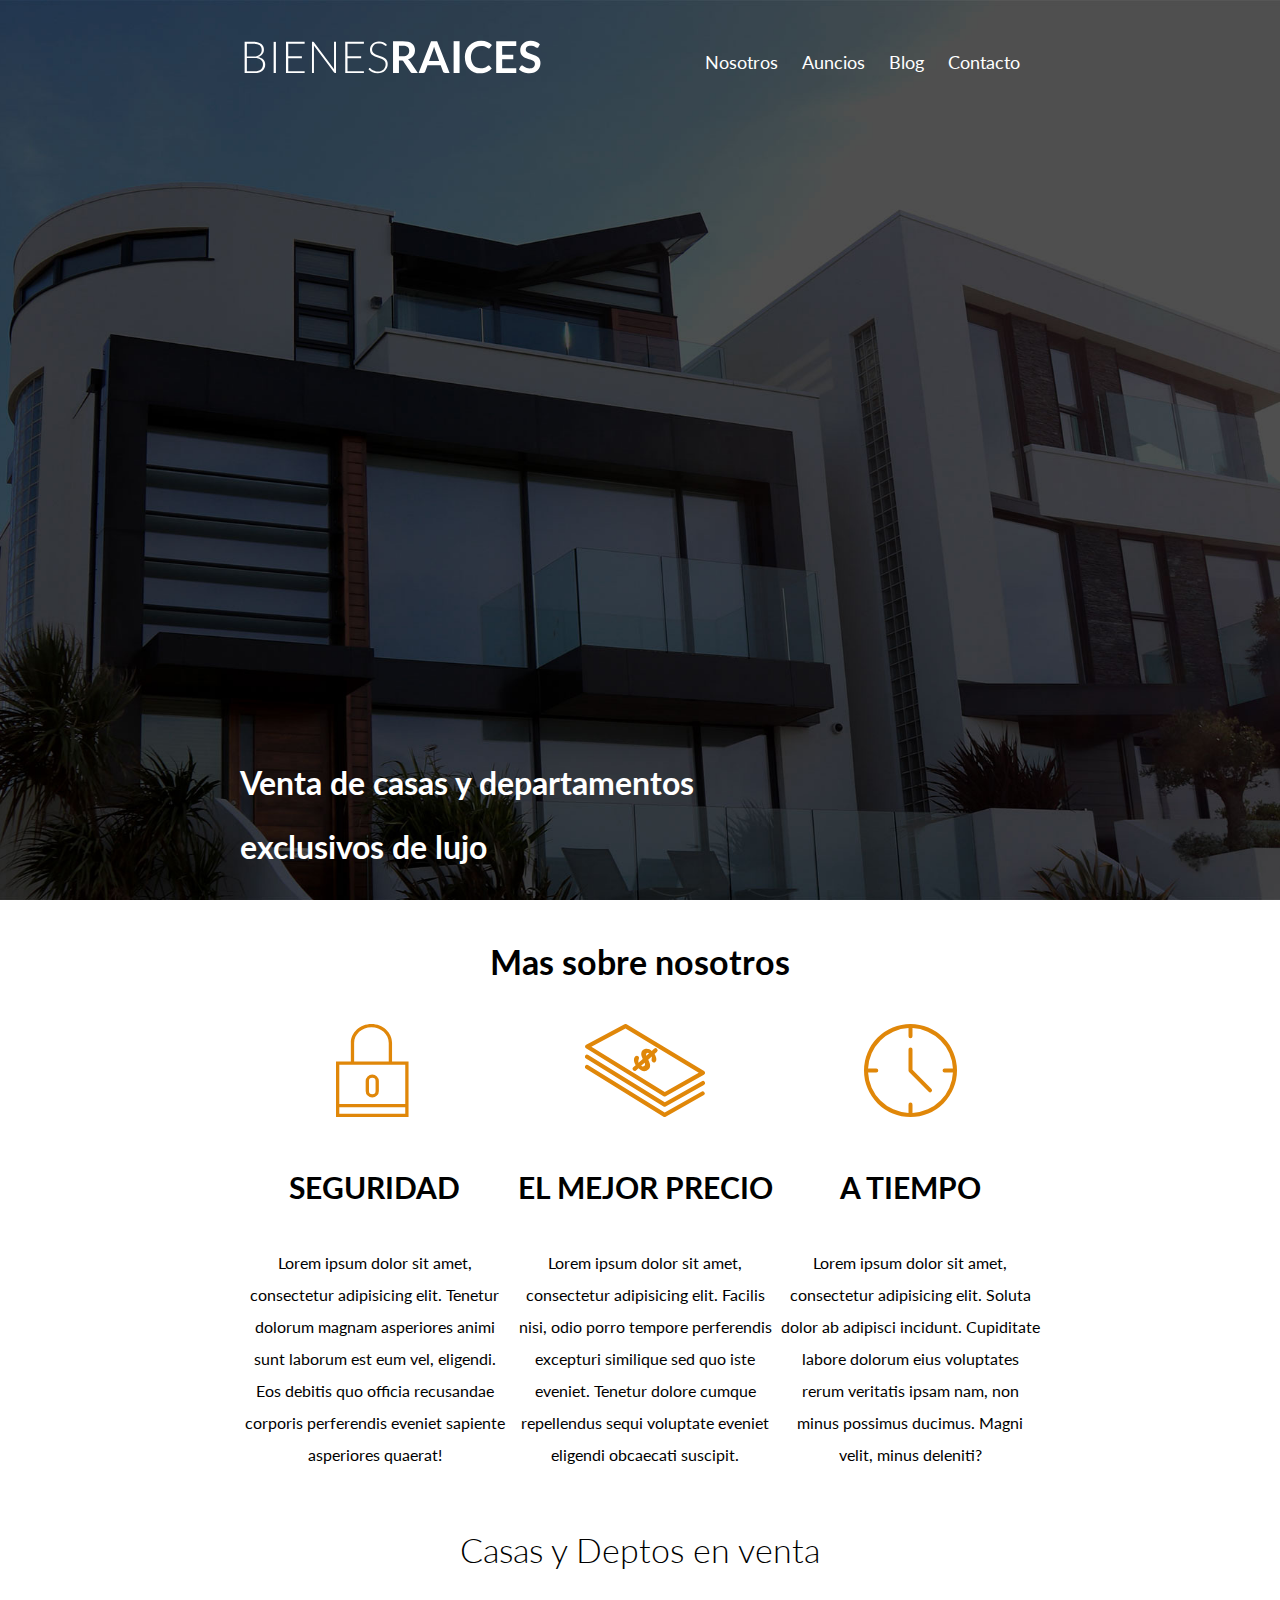
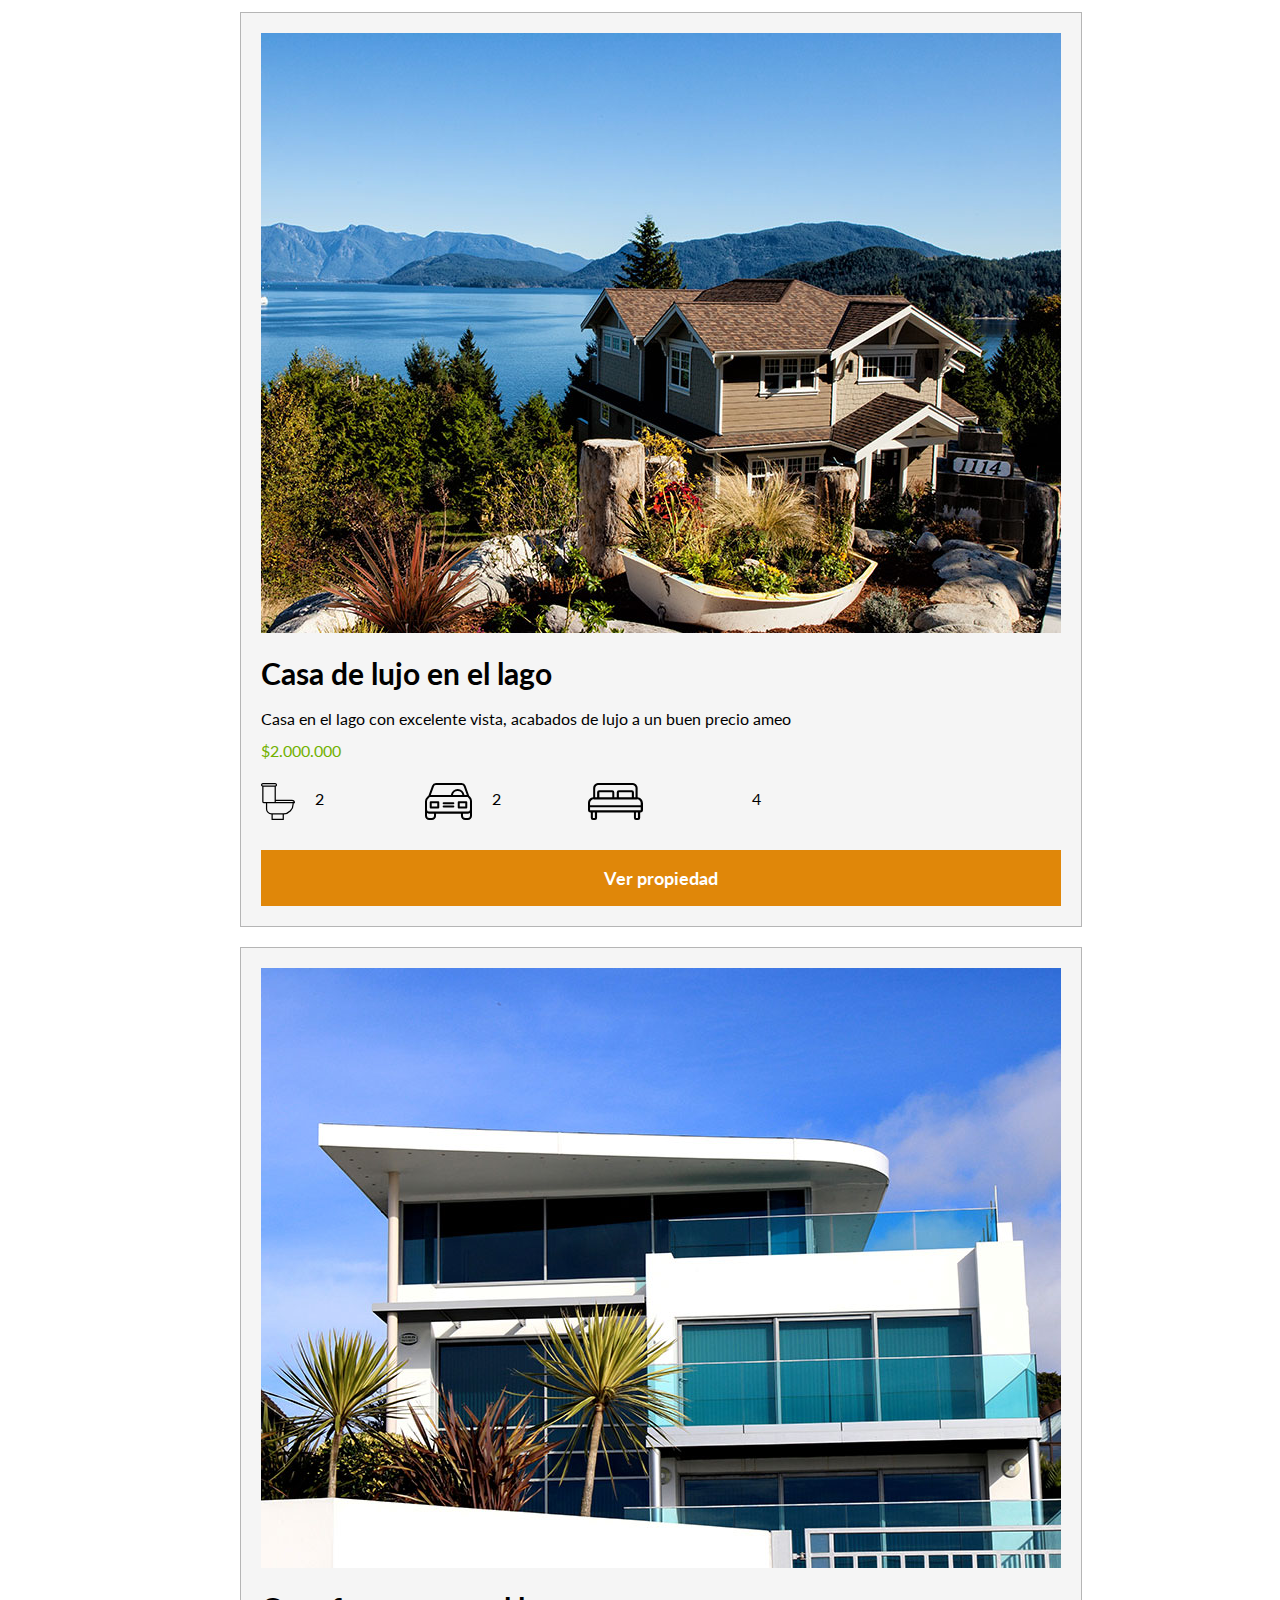
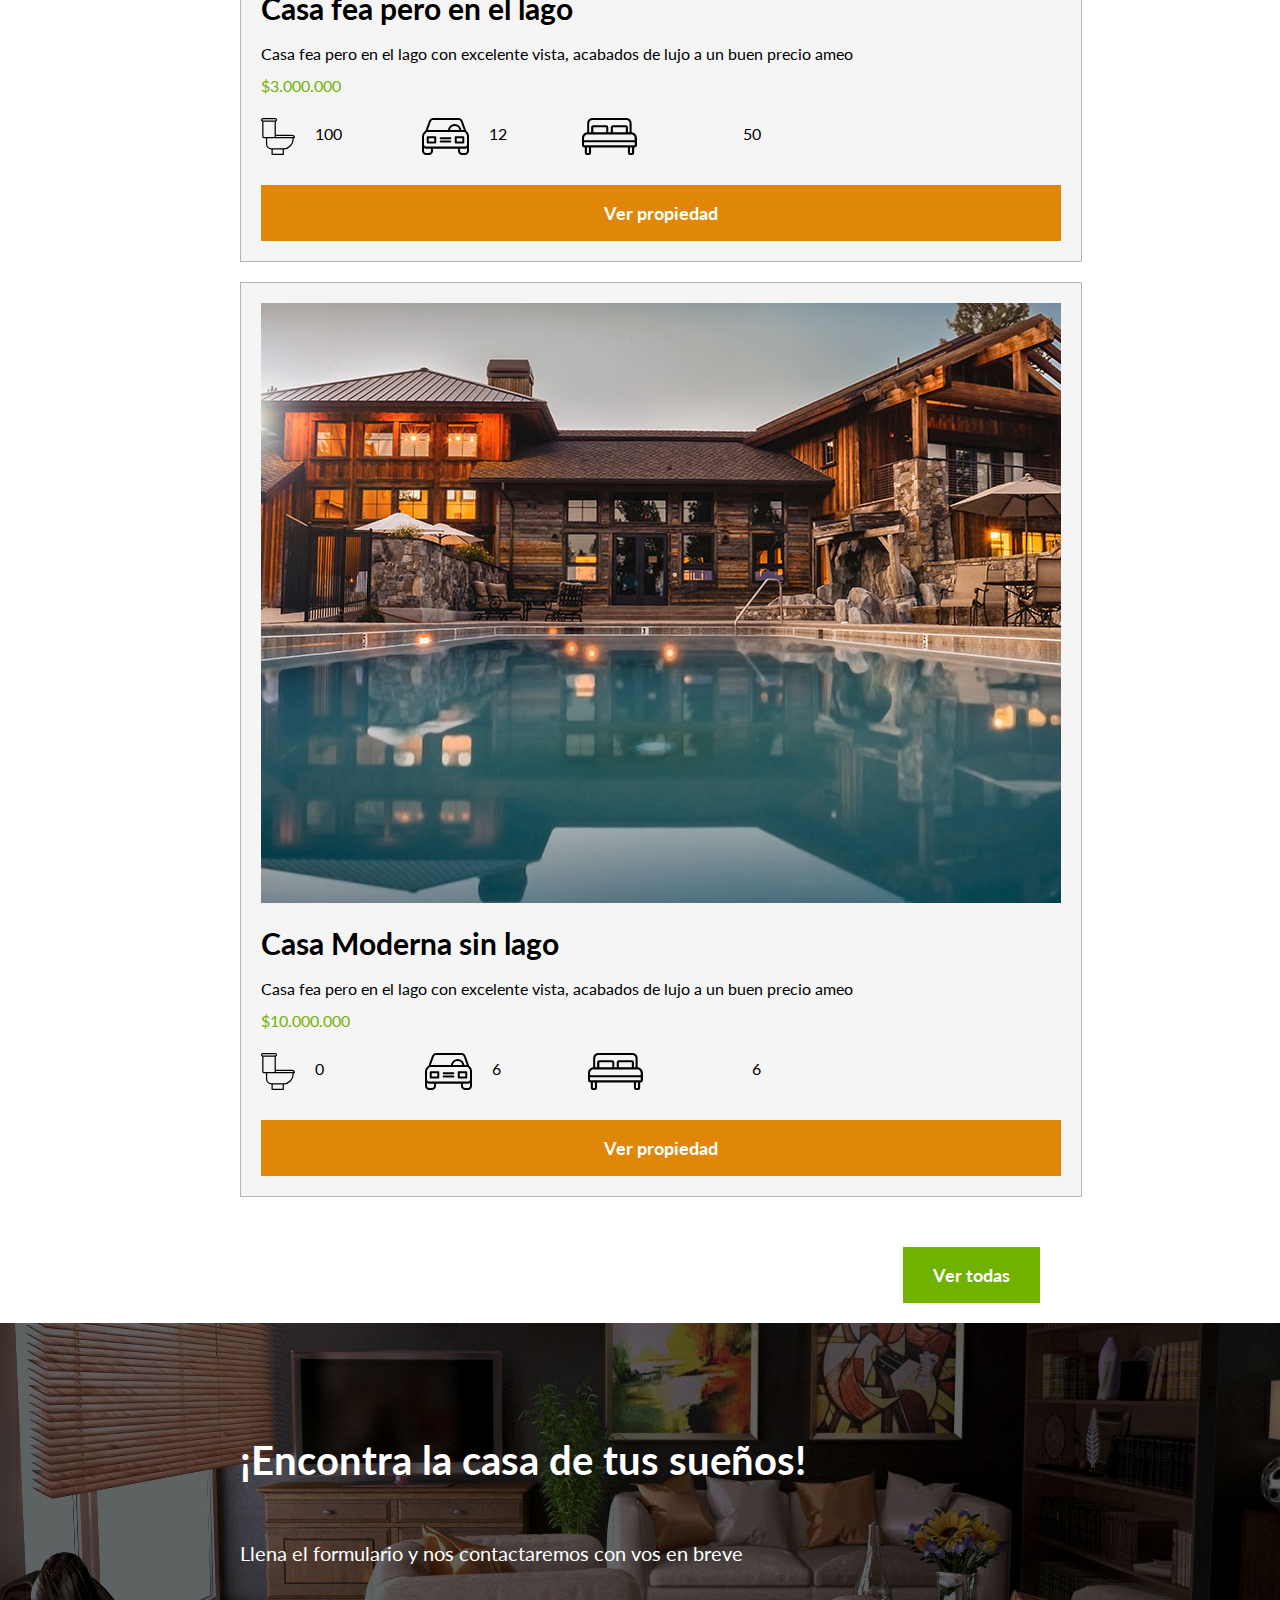
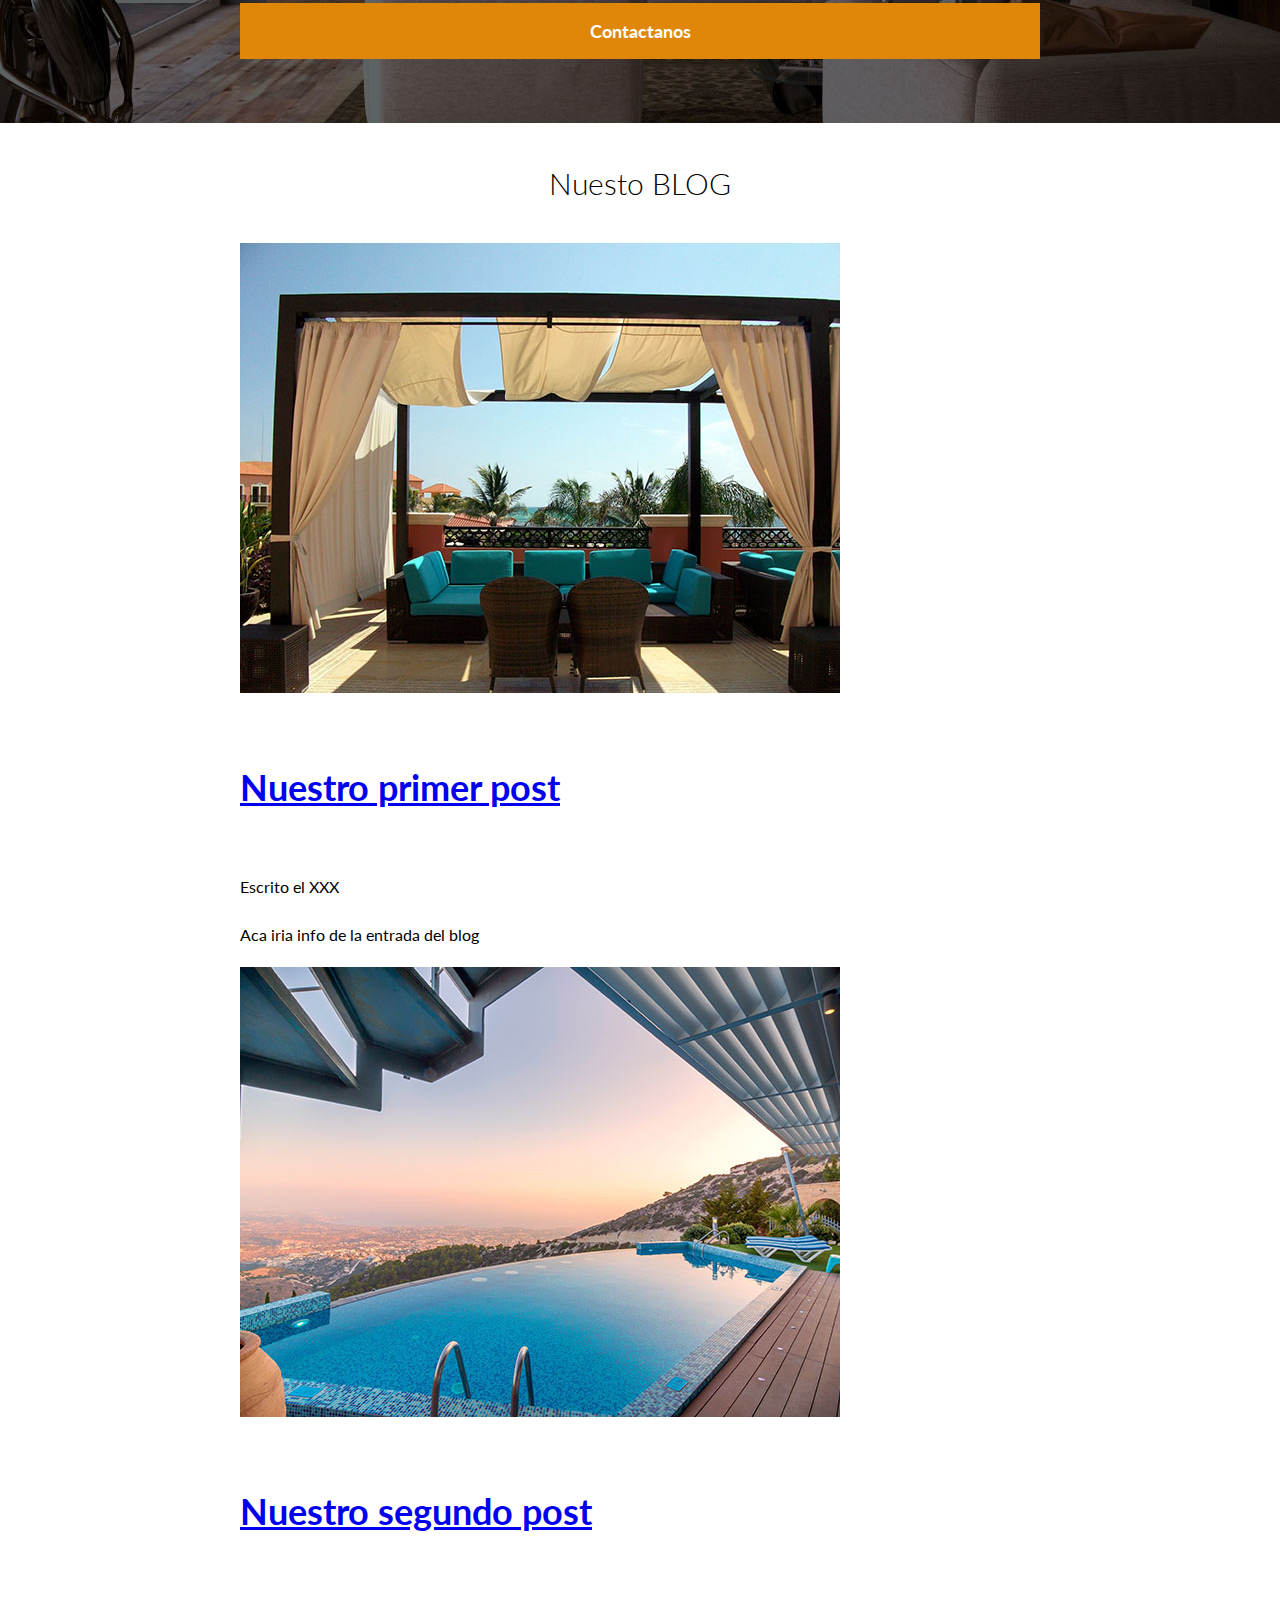
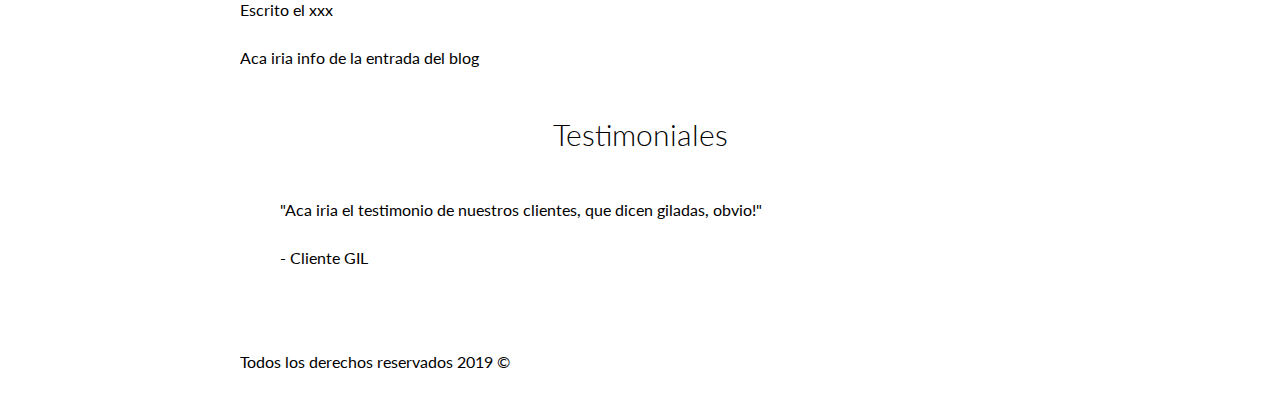
==== index.htm @ 0da09d4c "first commit" ====
<!DOCTYPE html>
<html lang="en" dir="ltr">

<head>
  <meta charset="utf-8">
  <title> Proyecto Bienes Raizes </title>
  <link href="https://fonts.googleapis.com/css?family=Lato:300,400,700,900&display=swap" rel="stylesheet">
  <link rel="stylesheet" href="CSS/style.css">
  <link rel="stylesheet" href="CSS/normalize.css">

</head>

<body>


  <header class="site-header1">

    <div class="contenedor contenido-header">
      <div class="barra">
        <a href="/index.htm">
          <img src="img/logo.svg" alt="Logotio de viene raices">
        </a>
        <Nav class="navegacion">
          <a target="_blank" href="Nosotros.htm">Nosotros</a>
          <a href="Anuncios.html">Auncios</a>
          <a href="Blog.html">Blog</a>
          <a href="Contacto.html">Contacto</a>
        </Nav>
      </div>
      <h1> Venta de casas y departamentos exclusivos de lujo</h1>
    </div>
  </header>

  <section class="section contenedor">
    <h2 class=".fw-300 centrar-texto">Mas sobre nosotros</h2>
    <div class="iconos-nosotros">
      <div class="icono">
        <img src="img/icono1.svg" alt="Icono Seguridad">
        <h3>Seguridad</h3>
        <p>Lorem ipsum dolor sit amet, consectetur adipisicing elit. Tenetur dolorum magnam asperiores animi sunt
          laborum
          est eum vel, eligendi. Eos debitis quo officia recusandae corporis perferendis eveniet sapiente asperiores
          quaerat!</p>
      </div>

      <div class="icono">
        <img src="img/icono2.svg" alt="Icono mejor precio">
        <h3>El mejor precio</h3>
        <p>Lorem ipsum dolor sit amet, consectetur adipisicing elit. Facilis nisi, odio porro tempore perferendis
          excepturi similique sed quo iste eveniet. Tenetur dolore cumque repellendus sequi voluptate eveniet eligendi
          obcaecati suscipit.</p>
      </div>

      <div class="icono">
        <img src="img/icono3.svg" alt="Icono a tiempo">
        <h3>A tiempo</h3>
        <p>Lorem ipsum dolor sit amet, consectetur adipisicing elit. Soluta dolor ab adipisci incidunt. Cupiditate
          labore
          dolorum eius voluptates rerum veritatis ipsam nam, non minus possimus ducimus. Magni velit, minus deleniti?
        </p>
      </div>
    </div>
  </section>

  <main class="section contenedor">

    <h2 class="fw-300 centrar-texto">Casas y Deptos en venta</h2>

    <div class="contenedor-anuncios">
      <div class="anuncio">
        <div class="contenido-anuncio">
          <img src="img/anuncio1.jpg" alt="Anuncio casa en el lago.">
          <h3>Casa de lujo en el lago</h3>
          <p>Casa en el lago con excelente vista, acabados de lujo a un buen precio ameo</p>
          <p class="precio">$2.000.000</p>

          <ul class="iconos-cactacteristicas">
            <li>
              <img src="img/icono_wc.svg" alt="Icono baño">
              <p>2</p>
            </li>

            <li>
              <img src="img/icono_estacionamiento.svg" alt="icono autos">
              <p>2</p>
            </li>

            <li>
              <img src="img/icono_dormitorio.svg" alt="icono dormi"></li>
            <p>4</p>
          </ul>

          <a href="anuncio.html" class="boton boton-amarillo d-block">Ver propiedad</a>
        </div>
      </div>


      <div class="anuncio">
        <div class="contenido-anuncio">
          <img src="img/anuncio2.jpg" alt="Anuncio casa fea en el lago.">
          <h3>Casa fea pero en el lago</h3>
          <p>Casa fea pero en el lago con excelente vista, acabados de lujo a un buen precio ameo</p>
          <p class="precio">$3.000.000</p>

          <ul class="iconos-cactacteristicas">
            <li>
              <img src="img/icono_wc.svg" alt="Icono baño">
              <p>100</p>
            </li>

            <li>
              <img src="img/icono_estacionamiento.svg" alt="icono autos">
              <p>12</p>
            </li>

            <li>
              <img src="img/icono_dormitorio.svg" alt="icono dormi"></li>
            <p>50</p>
          </ul>



          <a href="anuncio.html" class="boton boton-amarillo d-block">Ver propiedad</a>
        </div>
      </div>

      <div class="anuncio">
        <div class="contenido-anuncio">
          <img src="img/anuncio3.jpg" alt="Anuncio casa moderna">
          <h3>Casa Moderna sin lago</h3>
          <p>Casa fea pero en el lago con excelente vista, acabados de lujo a un buen precio ameo</p>
          <p class="precio">$10.000.000</p>

          <ul class="iconos-cactacteristicas">
            <li>
              <img src="img/icono_wc.svg" alt="Icono baño">
              <p>0</p>
            </li>

            <li>
              <img src="img/icono_estacionamiento.svg" alt="icono autos">
              <p>6</p>
            </li>

            <li>
              <img src="img/icono_dormitorio.svg" alt="icono dormi"></li>
            <p>6</p>
          </ul>

          <a href="anuncio.html" class="boton boton-amarillo d-block">Ver propiedad</a>
        </div>
      </div>

    </div>
    <div class="ver-todos">
      <a href="Anuncios.html" class="boton boton-verde">Ver todas</a>
    </div>
  </main>

  <section class="imagen-contacto">
    <div class="contenedor contenido-contacto">
      <h2>¡Encontra la casa de tus sueños!</h2>
      <p>Llena el formulario y nos contactaremos con vos en breve</p>
      <a href="contacto.html" class="boton boton-amarillo">Contactanos</a>
    </div>
  </section>

  <div class="seccion-inferior contenedor seccion">
    <Sec class="Blog">
      <h3 class="centrar-texto fw-300"> Nuesto BLOG</h3>
      <article class="entrada-blog">

        <div class="imagen">
          <img src=img/blog1.jpg alt="Entrada de blog">
        </div>

        <div class="texto-entrada">
          <a href="entrada.html">
            <h4> Nuestro primer post</h4>
          </a>
          <p>Escrito el <span>XXX</span></p>
          <p>Aca iria info de la entrada del blog</p>
        </div>

      </article>

      <article class="entrada-blog">

        <div class="imagen">
          <img src=img/blog2.jpg alt="Entrada de blog">
        </div>

        <div class="texto-entrada">
          <a href="entrada.html">
            <h4> Nuestro segundo post</h4>
          </a>
          <p>Escrito el <span>xxx</span></p>
          <p>Aca iria info de la entrada del blog</p>
        </div>

      </article>


    </sec>

    <section class="testimoniales">
      <h3 class="centrar-texto fw-300">Testimoniales</h3>

      <div class="testimonial">
        <blockquote>
          "Aca iria el testimonio de nuestros clientes, que dicen giladas, obvio!"
          </bock>

          <p>- Cliente GIL</p>
      </div>
    </section>

  </div>

  <footer class="site-footer section">

    <div class="contenedor contenedor-footer">

      <nav class="navegacion">
        <a target="_blank" href="Nosotros.htm">Nosotros</a>
        <a href="Anuncios.htl">Auncios</a>
        <a href="Blog.htm">Blog</a>
        <a href="Contacto.htm">Contacto</a>
      </Na>

      <p class="copyrigth">Todos los derechos reservados 2019 &copy; </p>

    </div>
  </footer>

</body>

</html>
---- CSS/style.css ----
html {
  font-size: 62.5%; /**Reset para rems **/
}




body { 
  font-family: 'Lato', sans-serif;
  font-size: 1.6rem;
  line-height: 2;

}


/** Globales **/

img {
  max-width: 100%;
}

.contenedor {
  width: 95%;
  max-width: 80rem;
  margin: auto;

}

h1 { 
  font-size: 3.8rem;
}

h2 {
  font-size: 3.4rem;
}

h3 {
  font-size: 3rem;
}

h4 {
  font-size: 3.6rem;
}

/** Utilidades **/


.section {
  margin-top: 2rem;
  margin-bottom: 2rem;
}

.fw-300 {
  font-weight: 300;
}

.centrar-texto {
  text-align: center;
}

.d-block{
  display: block!important;
}

.contenido-centrado {
  max-width: 800px;
}

/** Botones **/

.boton {
  color: white;
  font-weight: 700;
  text-decoration: none;
  font-size: 1.8rem;
  padding: 1rem 3rem;
  margin-top: 3rem;
  display: inline-block;
  text-align: center;
  display: flex;
  justify-content: flex-end;
  border: none;
}

.boton:hover {
  cursor: pointer;
}

.boton-amarillo {
  background-color: #E08709;
  display: block;
}

.boton-verde {
  background-color: #71b100;
}


/*Header*/

.site-header {
  background-color: #333333;
  padding: 1rem 0 3rem 0;
}

.site-header1 {
  background-image: url(../img/header.jpg);
  background-position: center center;
  background-size: cover;
  height: 100vh;
  min-height: 60rem;
}

.contenido-header {
  height: 100%;
  display: flex;
  flex-direction: column;
  justify-content: space-between;
  
}

.contenido-header h1 {
  color: white;
  max-width: 60rem;
  line-height: 2;
  }

.barra{
  display: flex;
  justify-content: space-between;
  padding-top: 3rem;
  align-items: center;
}

/** Navegacion **/

.navegacion a {

  color: white;
  text-decoration: none;  
  font-size: 1.8rem;
  margin-right: 2rem;
}

.navegacion a:hover {
    color: #71b100;
}

/** Iconos nosotros **/

.encabezado-nosotros {
  font-weight: 300;
  text-align: center;
}

.iconos-nosotros {
  display: flex;
  justify-content: space-between; 
}

.icono {
  flex-basis: clalc(33.3% - 1rem);
  text-align: center;
}

.icono h3 {
text-transform: uppercase;
}

/** Anuncios **/

.contenedor-anuncios { 
  display: flex;
  justify-content: space-between;
  flex-wrap: wrap;
}

.anuncio {
  flex: 0 0 calc (33.3% - 1rem);
  flex-grow: 0;
  flex-shrink: 0;
  flex-basis: calc (33.3% - 1rem);
  border: 1px solid #b5b5b5;
  background-color: #f5f5f5;
  margin-bottom: 2rem;
}

.contenido-anuncio {
  padding: 2rem;
}

.contenido-anuncio h3, 
.contenido-anuncio p {
  margin: 0; 
}

.precio {
  color: #71b100;
  font-weight: 400; 
}

.ver-todos { 
  display: flex;
  justify-content: flex-end;
}

.iconos-cactacteristicas {
  list-style: none;
  padding: 0;
  display: flex;
  justify-content: space-between;
  flex: 1;
  max-width: 500px;
}

.iconos-cactacteristicas li {
  flex: 1  ;
  display: flex;  
}

.iconos-cactacteristicas li img {
  margin-right: 2rem;
}

/** Contacto home **/

.imagen-contacto {
  background-image: url(../img/encuentra.jpg);
  background-position: center;
  background-size: center;
  height: 40rem;
  display: flex;
  align-items: center;
}

.contenido-contacto {
  flex: 1;
  color: white;
}

.contenido-contacto h2 {
  font-size: 4rem;
}
.contenido-contacto p {
  font-size: 2rem;


/** Seccion inferior **/

.seccion-inferior {
  display: flex;
  justify-content: space-between;
}

.seccion-inferior .blog {
  flex-basis: 60%

}

.seccion-inferior .testimoniales {
  flex-basis: calc(40% - 2rem)
}

.entrada-blog {
  display: flex;
  justify-content: space-between;
  margin-bottom: 2rem;
}

.entrada-blog .imagen {
  flex-basis: 40%;
} 

.entrada-blog .texto-entrada {
  flex-basis: calc(60% - 3rem)
}

.texto-entrada h4 {
  margin: 0;
  line-height: 1.2;
}

.texto-entrada a {
  color: black;
  text-decoration: none;
}

.texto-entrada h4::after {
  content: "";
  display: block;
  width: 15rem;
  height: .5rem;
  background-color: #71b100;
  margin-top: 1rem;
}

.texto-entrada span {
  color: #E08709;
}


/** Testimoniales **/

.testimonial {
  background-color: #71b100;
  font-size: 1.5rem;
  padding: 1.5rem;
  color: #ffffff;
  border-radius: 2rem;
}

.testimonial p {
  text-align: right;
}

.testimonial blockquote::before {
  
}

.testimonial blockquote {
  position: relative;
  padding-left: 1rem;
}

/** Footer **/

.site-footer {
  background-color: #333333; 
  margin: 0;
}

.contenedor-footer {
  padding: 3rem 0;
  display: flex;
  justify-content: space-between;

}
.copyrigth {
  margin: 0;
  color: #ffffff;
}

/** INTERNAS **/

/** Contenido nosotros**/

.contenido-nosotros {
  display: grid;
  grid-template-columns: repeat(2, 1fr);
  grid-column-gap: 2rem;
}

.Texto-nosotros blockquote {
  font-weight: 900;
  font-size: 2rem;
  margin: 0;
  padding: 3rem 0;

}

/** Anuncios **/

.resumen-propiedad {
  display: flex;
  justify-content: space-between;
  align-content: center;
}

/** Contacto **/

.contacto p {
  font-size: 2rem;
  color: #4f4f4f;
  margin: 2rem 0 0 0;
}

.forma-contacto {
  max-width: 30rem;
  display: flex;
  justify-content: space-between;
  align-items: center
}

legend {
  font-size: 3rem;
  color: #4f4f4f;
}

label {
  font-weight: 700;
  text-transform: uppercase;
  display: block; 
}

input [type="radio"] {
  width: auto;
  margin: 0;
}

input:not([type="submit"]),
textarea, 
select {

padding: 1rem;
display: block;
width: 98%;
background-color: #e1e1e1;
margin-bottom: 2rem;
border: none;
border-radius: 1rem;
}

select {
  -webkit-appearance: none;
  appearance: none;
  width: 98%;
}

textarea {
  height: 20rem;
}
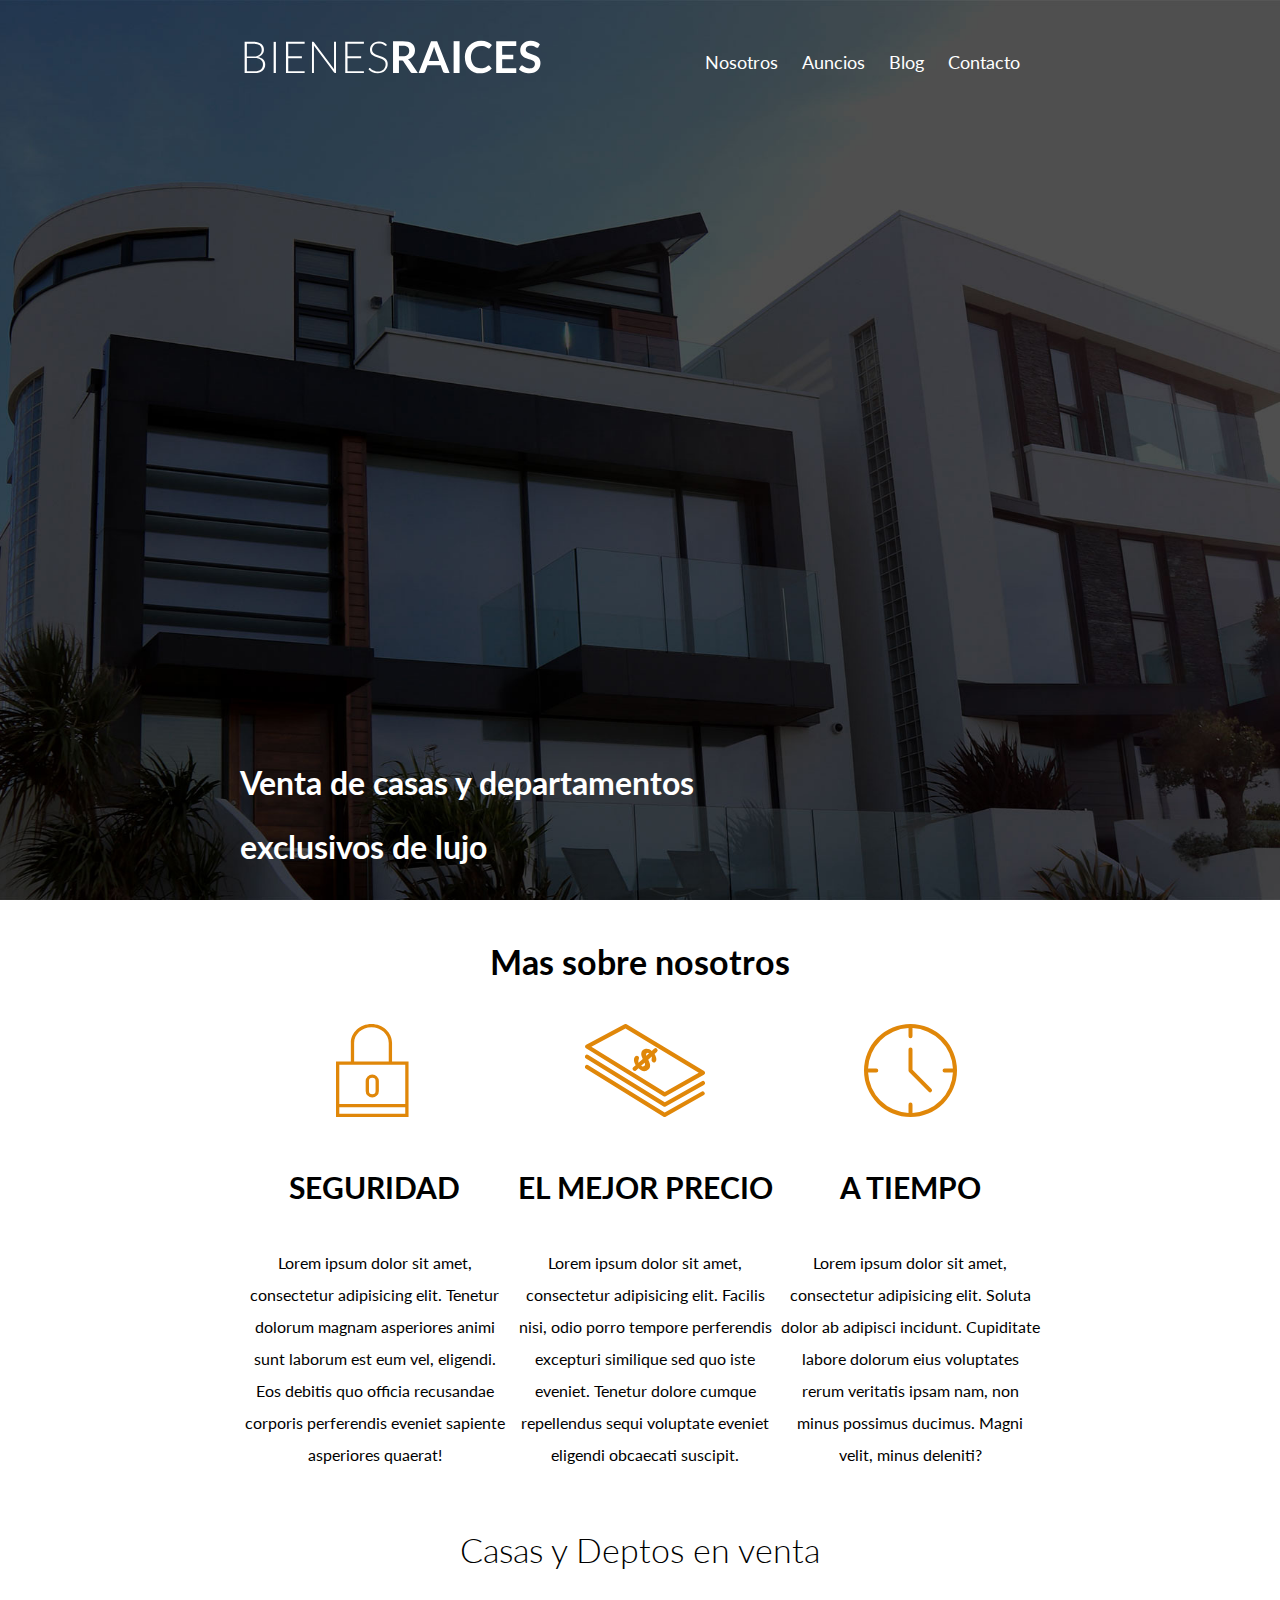
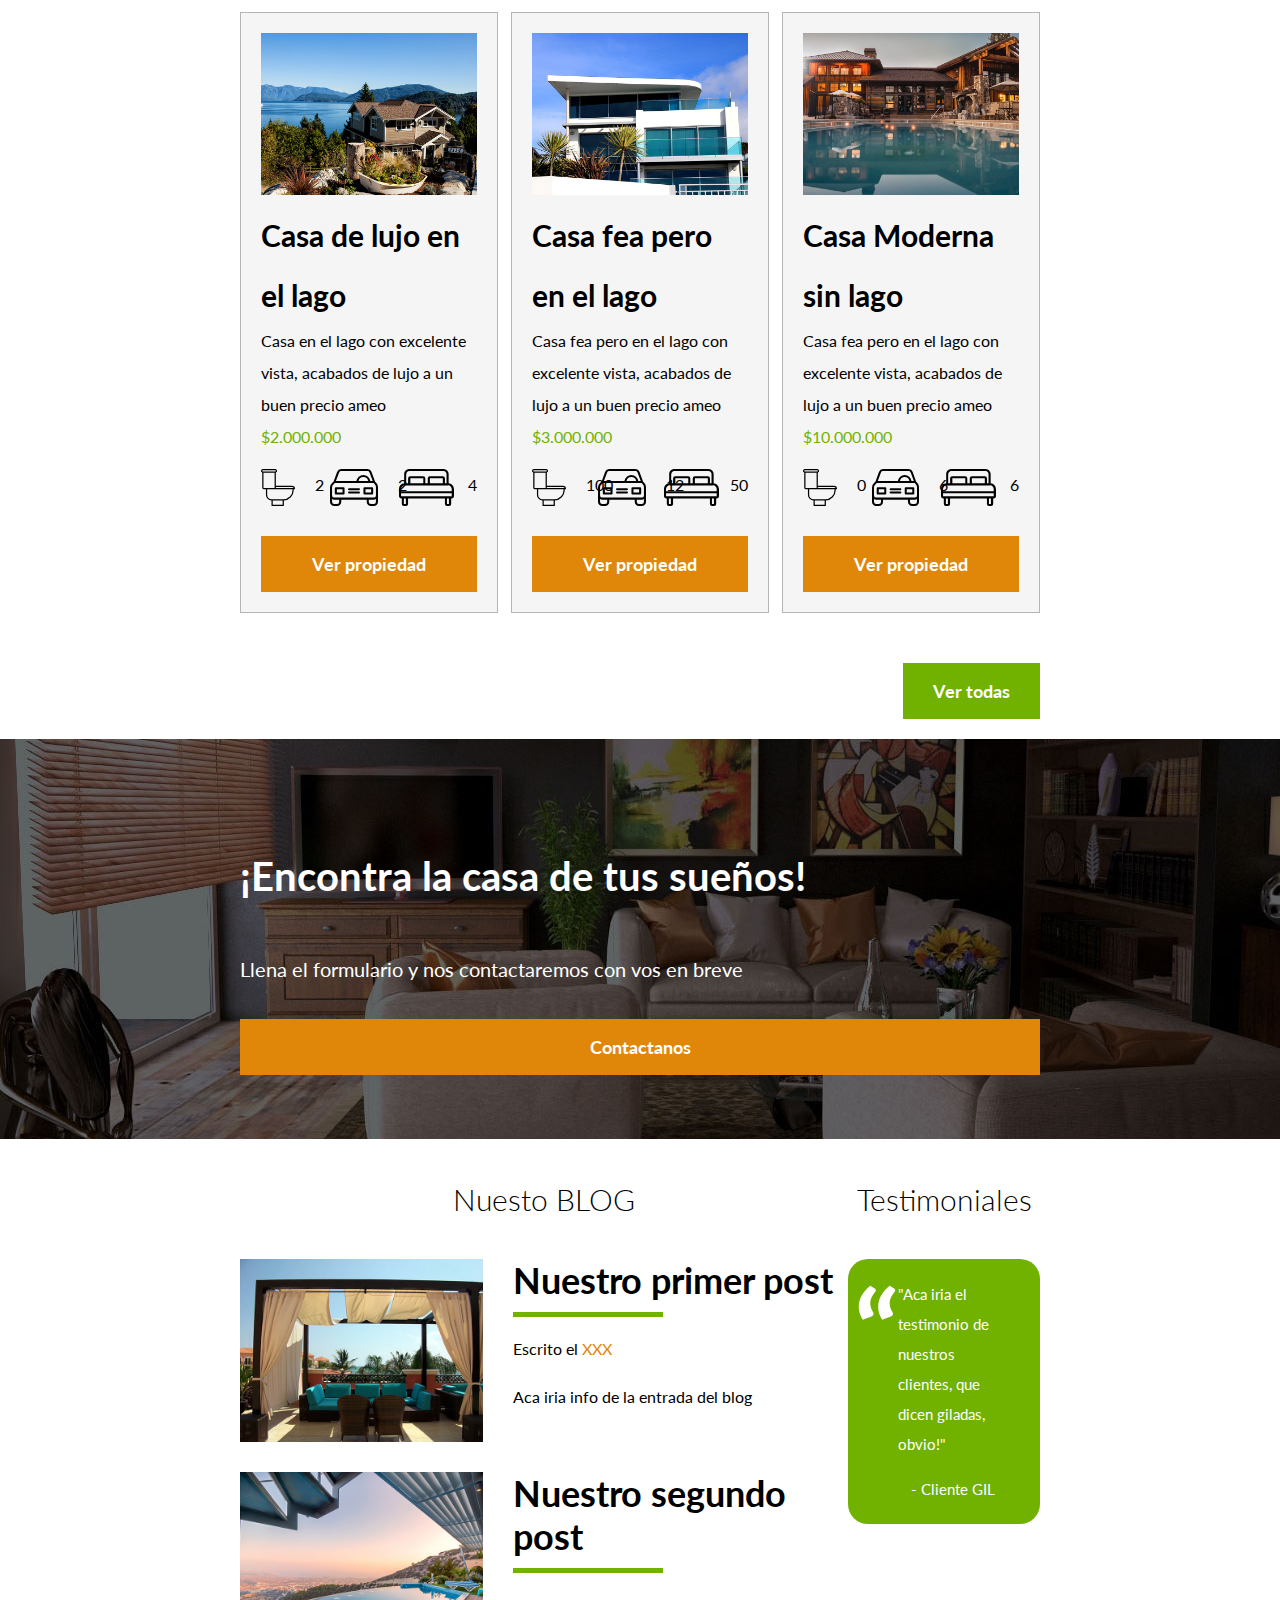
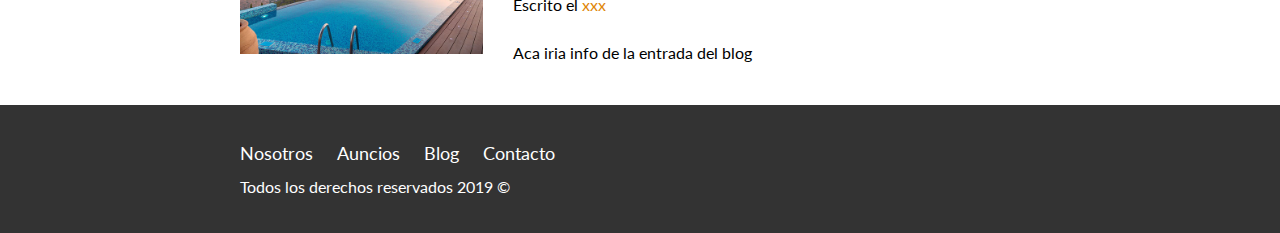
==== commit 95882b25: "Proyecto finalizado" ====
--- a/index.htm
+++ b/index.htm
@@ -166,6 +166,7 @@
   </section>
 
   <div class="seccion-inferior contenedor seccion">
+    
     <Sec class="Blog">
       <h3 class="centrar-texto fw-300"> Nuesto BLOG</h3>
       <article class="entrada-blog">
--- a/CSS/style.css
+++ b/CSS/style.css
@@ -90,6 +90,7 @@
 .boton-amarillo {
   background-color: #E08709;
   display: block;
+
 }
 
 .boton-verde {
@@ -177,10 +178,10 @@
 }
 
 .anuncio {
-  flex: 0 0 calc (33.3% - 1rem);
+  flex: 0 0 calc(33.3% - 1rem);
   flex-grow: 0;
   flex-shrink: 0;
-  flex-basis: calc (33.3% - 1rem);
+  flex-basis: calc(33.3% - 1rem);
   border: 1px solid #b5b5b5;
   background-color: #f5f5f5;
   margin-bottom: 2rem;
@@ -244,7 +245,7 @@
 }
 .contenido-contacto p {
   font-size: 2rem;
-
+}
 
 /** Seccion inferior **/
 
@@ -255,10 +256,9 @@
 
 .seccion-inferior .blog {
   flex-basis: 60%
-
-}
-
-.seccion-inferior .testimoniales {
+}
+
+.seccion-inferior .testimoniales {  
   flex-basis: calc(40% - 2rem)
 }
 
@@ -305,7 +305,7 @@
 .testimonial {
   background-color: #71b100;
   font-size: 1.5rem;
-  padding: 1.5rem;
+  padding: 0.5rem;
   color: #ffffff;
   border-radius: 2rem;
 }
@@ -315,12 +315,18 @@
 }
 
 .testimonial blockquote::before {
+  content: '';
+  background-image: url(../img/comilla.svg);
+  width: 4.5rem;
+  height: 4.5rem;
+  position: absolute;
+  left: -4rem;
+}
+
   
-}
-
 .testimonial blockquote {
   position: relative;
-  padding-left: 1rem;
+  padding-left: 0.5rem;
 }
 
 /** Footer **/
